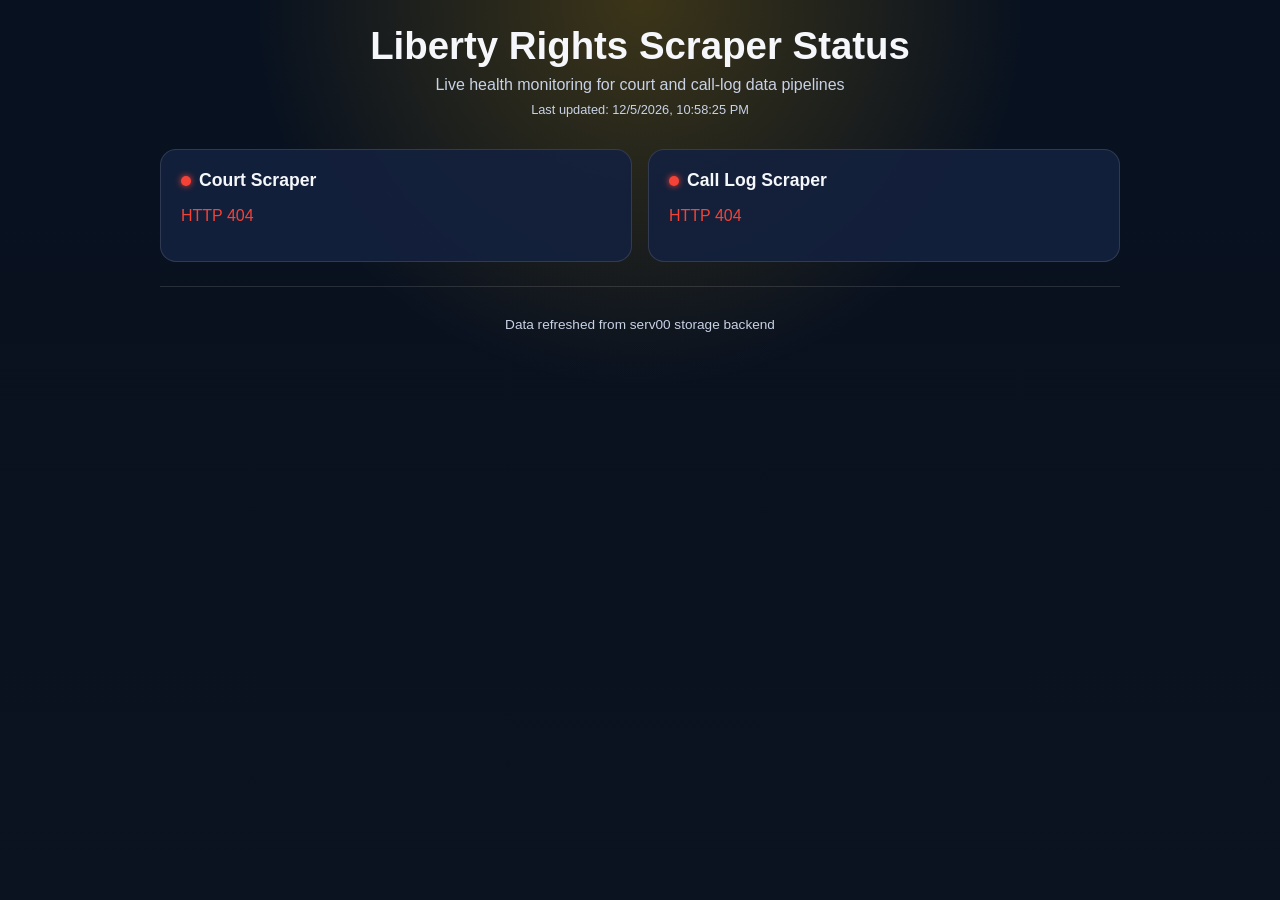
==== status/index.html @ 513f7a25 "Initial commit: SB County court scraper with CAP portal, LCN, and jail booking modules" ====
<!DOCTYPE html>
<html lang="en">
<head>
<meta charset="utf-8">
<meta name="viewport" content="width=device-width, initial-scale=1">
<title>Liberty Rights Scraper Status</title>
<style>
  :root { color-scheme: light dark; --bg: #0b1220; --panel: #14213d; --text: #f5f7fb; --muted: #c8d2e5; --accent: #f4b400; --green: #4caf50; --red: #f44336; --line: rgba(255,255,255,0.12); }
  * { box-sizing: border-box; }
  body { margin: 0; min-height: 100vh; padding: 24px; font-family: "Segoe UI",Tahoma,Geneva,Verdana,sans-serif; background: radial-gradient(circle at top,rgba(244,180,0,0.22),transparent 35%),linear-gradient(180deg,#08111f,var(--bg)); color: var(--text); }
  .container { width: min(960px,100%); margin: 0 auto; }
  header { text-align: center; margin-bottom: 32px; }
  header h1 { font-size: clamp(1.5rem,3vw,2.5rem); margin: 0 0 8px; }
  header p { color: var(--muted); margin: 0; }
  .grid { display: grid; grid-template-columns: repeat(auto-fit,minmax(280px,1fr)); gap: 16px; }
  .card { background: rgba(20,33,61,0.92); border: 1px solid var(--line); border-radius: 16px; padding: 20px; }
  .card h2 { margin: 0 0 12px; font-size: 1.1rem; display: flex; align-items: center; gap: 8px; }
  .dot { width: 10px; height: 10px; border-radius: 50%; display: inline-block; }
  .dot.green { background: var(--green); box-shadow: 0 0 6px var(--green); }
  .dot.red { background: var(--red); box-shadow: 0 0 6px var(--red); }
  .dot.yellow { background: #ff9800; box-shadow: 0 0 6px #ff9800; }
  .stat { display: flex; justify-content: space-between; padding: 6px 0; border-bottom: 1px solid var(--line); font-size: 0.9rem; }
  .stat:last-child { border-bottom: none; }
  .stat .label { color: var(--muted); }
  .stat .value { font-weight: 600; }
  .meta { margin-top: 24px; padding-top: 16px; border-top: 1px solid var(--line); font-size: 0.85rem; color: var(--muted); text-align: center; }
  .error { color: var(--red); }
  .last-updated { font-size: 0.8rem; color: var(--muted); margin-top: 8px; }
</style>
</head>
<body>
<div class="container">
  <header>
    <h1>Liberty Rights Scraper Status</h1>
    <p>Live health monitoring for court and call-log data pipelines</p>
    <p class="last-updated" id="lastUpdated">Loading...</p>
  </header>

  <div class="grid" id="dashboard">
    <div class="card" id="card-court">
      <h2><span class="dot yellow" id="dot-court"></span> Court Scraper</h2>
      <div id="court-status"><p class="error">Loading...</p></div>
    </div>

    <div class="card" id="card-calllog">
      <h2><span class="dot yellow" id="dot-calllog"></span> Call Log Scraper</h2>
      <div id="calllog-status"><p class="error">Loading...</p></div>
    </div>
  </div>

  <div class="meta" id="footer">
    <p>Data refreshed from serv00 storage backend</p>
  </div>
</div>

<script>
const COURT_STATUS_URL = '../osint/private/scraper_status.json';
const CALLLOG_STATUS_URL = 'calllog_status.json';

function ago(isoStr) {
  if (!isoStr) return 'never';
  const ms = Date.now() - new Date(isoStr).getTime();
  if (ms < 0) return 'just now';
  const mins = Math.floor(ms / 60000);
  if (mins < 1) return 'just now';
  if (mins < 60) return `${mins}m ago`;
  const hrs = Math.floor(mins / 60);
  if (hrs < 24) return `${hrs}h ${mins % 60}m ago`;
  const days = Math.floor(hrs / 24);
  return `${days}d ${hrs % 24}h ago`;
}

function size(bytes) {
  if (!bytes) return '0 B';
  if (bytes < 1024) return `${bytes} B`;
  if (bytes < 1048576) return `${(bytes / 1024).toFixed(1)} KB`;
  return `${(bytes / 1048576).toFixed(1)} MB`;
}

function setDot(id, healthy) {
  const dot = document.getElementById(id);
  dot.className = 'dot ' + (healthy ? 'green' : 'red');
}

function renderCourt(data) {
  const el = document.getElementById('court-status');
  if (!data || data.error) {
    setDot('dot-court', false);
    el.innerHTML = `<p class="error">${data ? data.error : 'No data'}</p>`;
    return;
  }
  setDot('dot-court', true);
  const lastRun = data.latest_run_finished_at || '';
  const age = ago(lastRun);
  const fresh = lastRun && (Date.now() - new Date(lastRun).getTime() < 86400000);
  if (!fresh) setDot('dot-court', false);
  el.innerHTML = `
    <div class="stat"><span class="label">Cases</span><span class="value">${data.cases ?? '?'}</span></div>
    <div class="stat"><span class="label">Appearances</span><span class="value">${data.appearances ?? '?'}</span></div>
    <div class="stat"><span class="label">Detail rows</span><span class="value">${data.details ?? '?'}</span></div>
    <div class="stat"><span class="label">DB size</span><span class="value">${size(data.db_size_bytes)}</span></div>
    <div class="stat"><span class="label">Last run</span><span class="value">${age}</span></div>
  `;
}

function renderCalllog(data) {
  const el = document.getElementById('calllog-status');
  if (!data || data.error) {
    setDot('dot-calllog', false);
    el.innerHTML = `<p class="error">${data ? data.error : 'No data'}</p>`;
    return;
  }
  setDot('dot-calllog', true);
  el.innerHTML = `
    <div class="stat"><span class="label">Status</span><span class="value">${data.status || 'OK'}</span></div>
    <div class="stat"><span class="label">Last run</span><span class="value">${ago(data.timestamp)}</span></div>
  `;
}

async function fetchJSON(url) {
  try {
    const r = await fetch(url, { cache: 'no-store' });
    if (!r.ok) return { error: `HTTP ${r.status}` };
    return await r.json();
  } catch (e) {
    return { error: e.message };
  }
}

async function refresh() {
  const [court, calllog] = await Promise.all([
    fetchJSON(COURT_STATUS_URL),
    fetchJSON(CALLLOG_STATUS_URL),
  ]);
  renderCourt(court);
  renderCalllog(calllog);
  document.getElementById('lastUpdated').textContent = 'Last updated: ' + new Date().toLocaleString();
}

refresh();
setInterval(refresh, 60000);
</script>
</body>
</html>
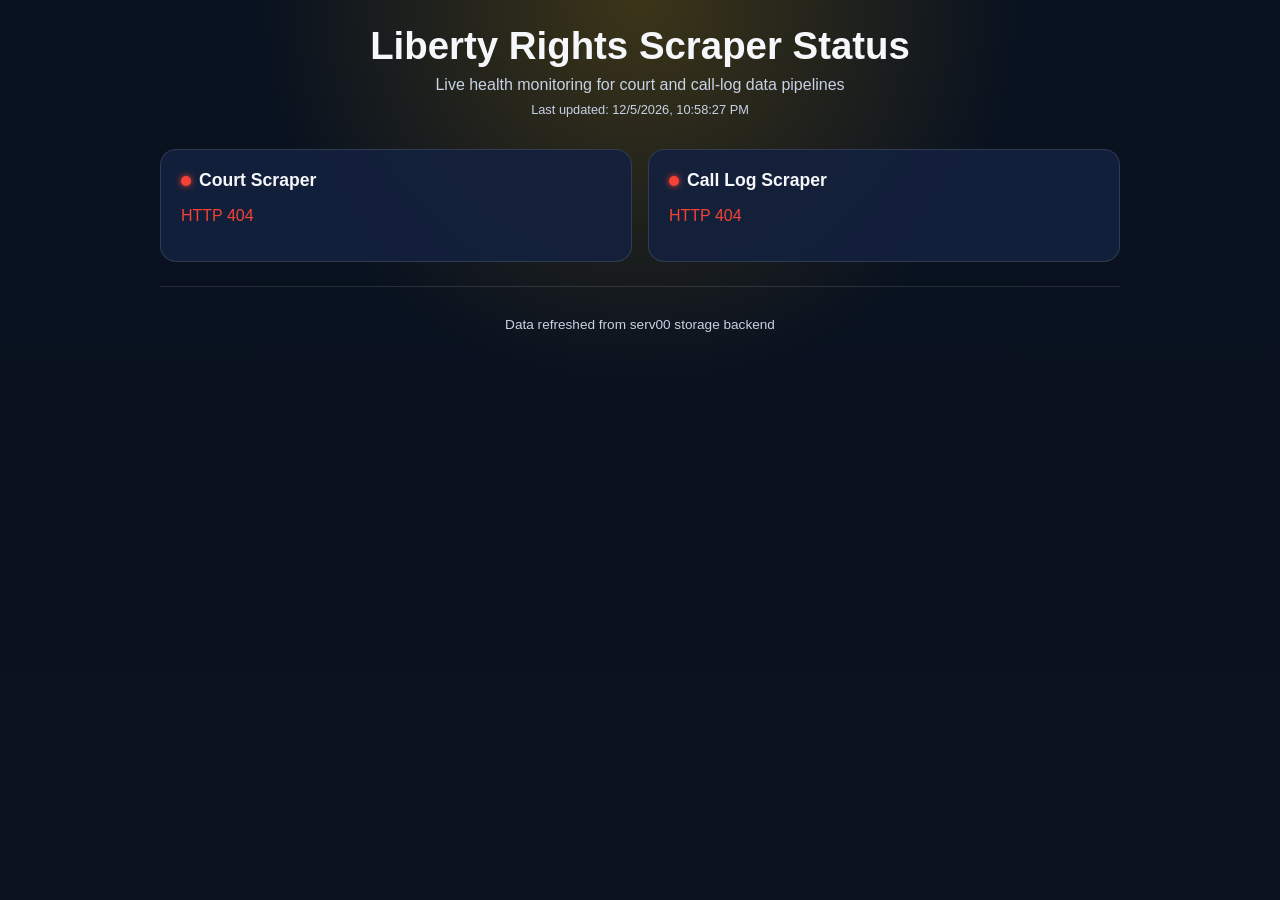
==== commit d619ed94: "Fix status page paths, add fetch_db.py, upload_status.py, env example, secrets config" ====
--- a/status/index.html
+++ b/status/index.html
@@ -54,7 +54,7 @@
 </div>
 
 <script>
-const COURT_STATUS_URL = '../osint/private/scraper_status.json';
+const COURT_STATUS_URL = 'scraper_status.json';
 const CALLLOG_STATUS_URL = 'calllog_status.json';
 
 function ago(isoStr) {
